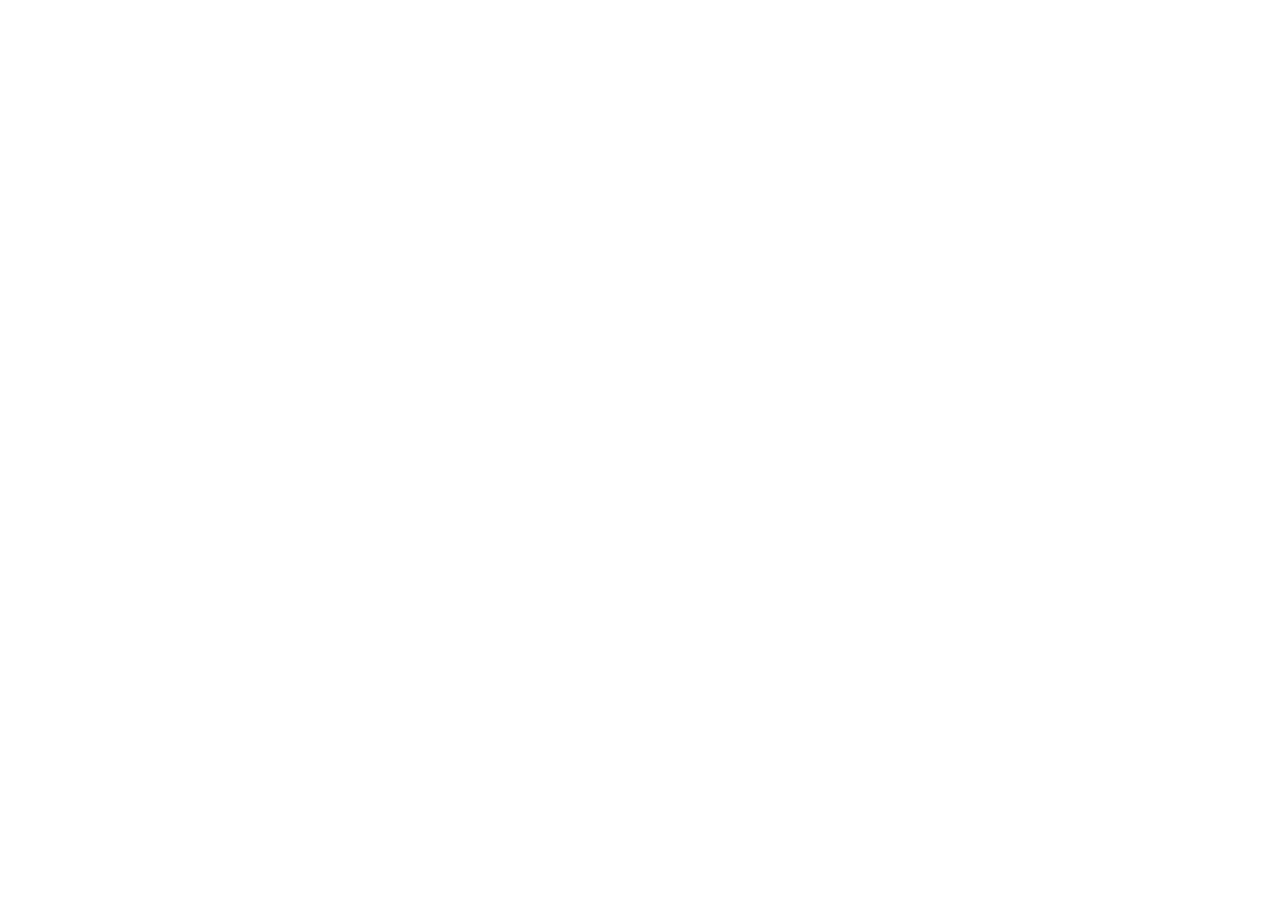
==== Frontend/views/diferencias.html @ 645511ad "se añadio las diferentes vistas" ====
<!DOCTYPE html>
<html lang="es">
<head>
    <meta charset="UTF-8">
    <meta name="viewport" content="width=device-width, initial-scale=1.0">
    <title>Document</title>
    <meta name="description"
        content="Proyecto educativo tipo videojuego por niveles, diseñado para niños con discapacidad cognitiva leve.">
    <link rel="stylesheet" href="Frontend/views/css/styles.css">
    <link rel="preconnect" href="https://fonts.googleapis.com">
    <link
        href="https://fonts.googleapis.com/css2?family=Baloo+2:wght@500;600;700&family=Lexend:wght@400;500;600&display=swap"
        rel="stylesheet">
</head>
<body>
    
</body>
</html>
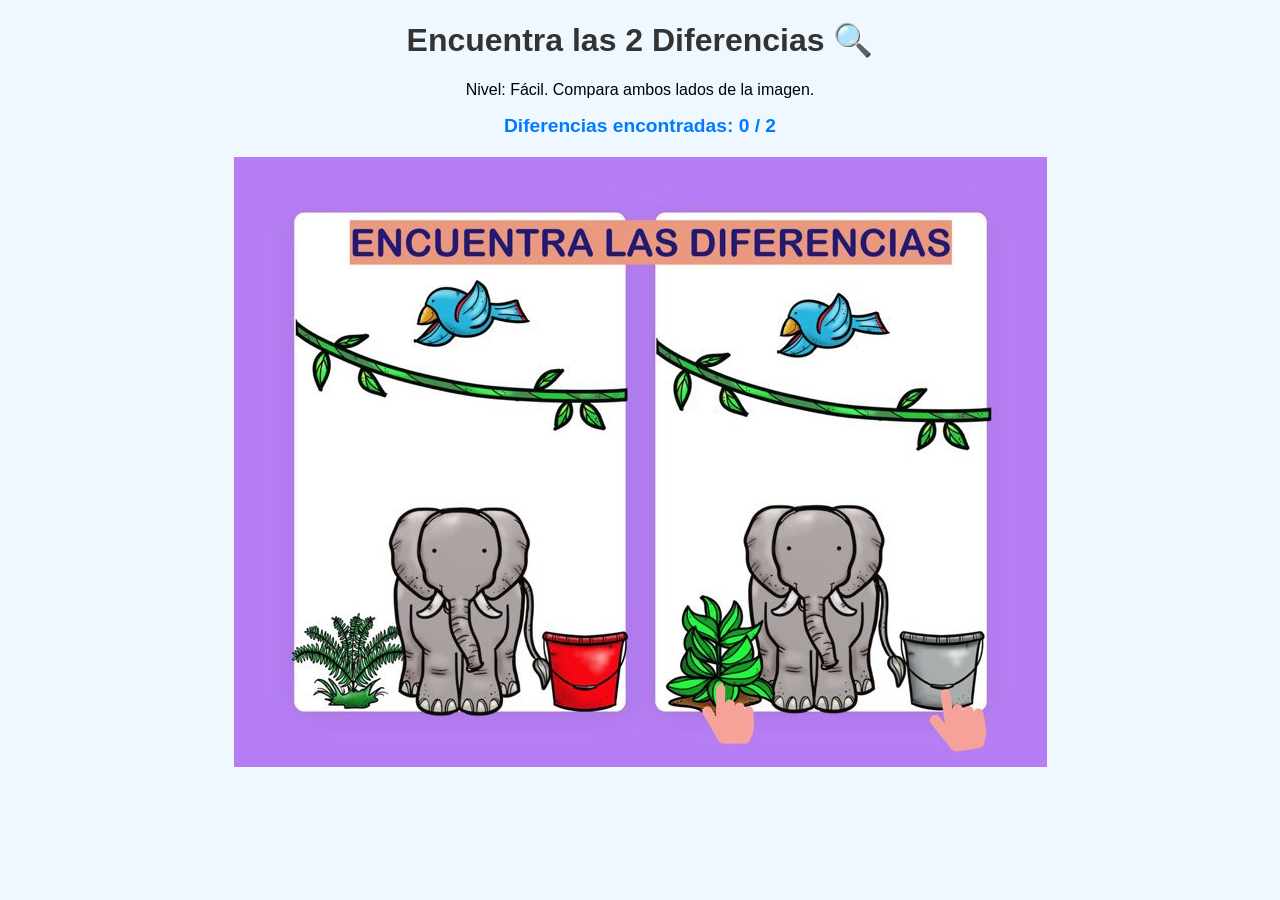
==== commit 3c05844b: "se añadio los dos primeros juegos diferencias y parejas" ====
--- a/Frontend/views/diferencias.html
+++ b/Frontend/views/diferencias.html
@@ -3,16 +3,42 @@
 <head>
     <meta charset="UTF-8">
     <meta name="viewport" content="width=device-width, initial-scale=1.0">
-    <title>Document</title>
+    <title>Diferencias</title>
     <meta name="description"
         content="Proyecto educativo tipo videojuego por niveles, diseñado para niños con discapacidad cognitiva leve.">
-    <link rel="stylesheet" href="Frontend/views/css/styles.css">
+    <link rel="stylesheet" href="/Frontend/views/css/styles_diferencias.css">
     <link rel="preconnect" href="https://fonts.googleapis.com">
     <link
         href="https://fonts.googleapis.com/css2?family=Baloo+2:wght@500;600;700&family=Lexend:wght@400;500;600&display=swap"
         rel="stylesheet">
 </head>
 <body>
+    <title>Juego: Encuentra las Diferencias</title>
     
+</head>
+<body>
+
+    <h1>Encuentra las 2 Diferencias 🔍</h1>
+    <p>Nivel: Fácil. Compara ambos lados de la imagen.</p>
+    <div class="contador">Diferencias encontradas: <span id="encontradas">0</span> / 2</div>
+
+    <!-- Contenedor del juego -->
+    <div class="juego-container">
+        <img src="/Frontend/assets/img de diferencias/elefantante813x610.png" alt="Imagen de diferencias" class="imagen-juego">
+        <!-- DEFINICIÓN DE LAS DIFERENCIAS (Usa porcentajes para que sea responsivo) -->
+        <!-- Nota: Estos porcentajes son de ejemplo para la imagen de arriba -->
+        
+
+                    <!-- Zona de la Planta (Lado derecho) -->
+        <div class="diferencia" style="top: 70%; left: 52%; width: 14%; height: 21%;"></div>
+
+        <!-- Zona del Balde Gris (Extremo derecho) -->
+        <div class="diferencia" style="top: 73%; left: 81%; width: 12%; height: 18%;"></div>
+
+    </div>
+
+</body>
+</html>
+    <script src="/Frontend/views/js/diferencias.js" defer></script>
 </body>
 </html>
--- a/Frontend/views/css/styles_diferencias.css
+++ b/Frontend/views/css/styles_diferencias.css
@@ -0,0 +1,48 @@
+
+        body {
+            font-family: Arial, sans-serif;
+            text-align: center;
+            background-color: #f0f8ff;
+            margin: 20px;
+        }
+
+        h1 {
+            color: #333;
+        }
+
+        .contador {
+            font-size: 1.2rem;
+            font-weight: bold;
+            margin-bottom: 20px;
+            color: #007bff;
+        }
+
+        /* Contenedor principal de las imágenes */
+        .juego-container {
+            position: relative;
+            display: inline-block;
+            user-select: none;
+        }
+
+        /* Imagen del juego */
+        .imagen-juego {
+            display: block;
+            max-width: 100%;
+            height: auto;
+        }
+
+        /* Zonas interactivas ocultas (las diferencias) */
+        .diferencia {
+            position: absolute;
+            border-radius: 50%;
+            cursor: pointer;
+            background-color: rgba(0, 255, 179, 0); /* Totalmente transparente */
+            transition: background 0.3s, border 0.3s;
+        }
+
+        /* Estilo cuando la diferencia es encontrada */
+        .diferencia.encontrada {
+            background-color: rgba(0, 255, 0, 0.3); /* Fondo verde traslúcido */
+            border: 3px solid #28a745; /* Círculo verde */
+            pointer-events: none; /* Desactiva el clic una vez encontrada */
+        }
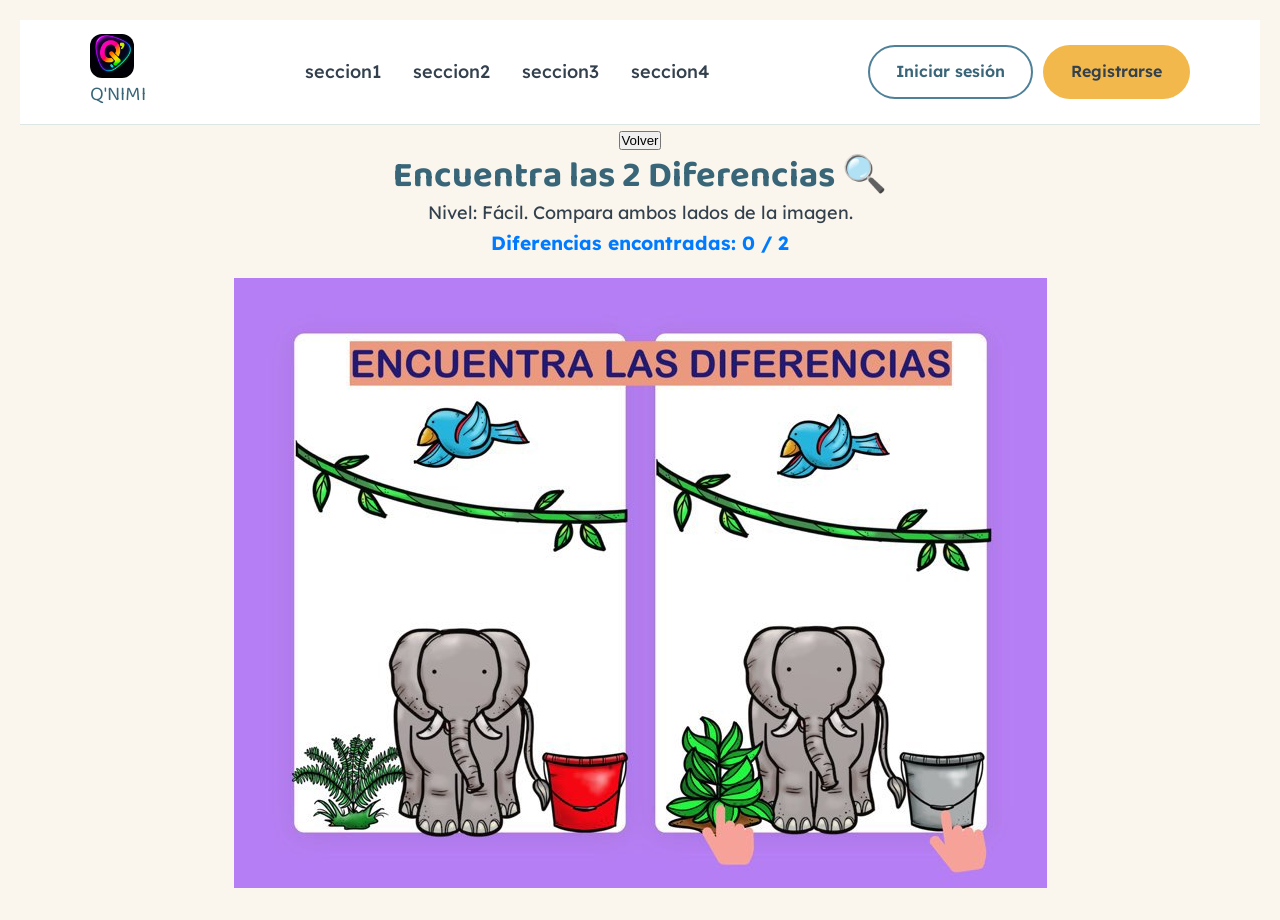
==== commit a226142b: "se agrego la barra del header , y el boton volver en cada juego" ====
--- a/Frontend/views/diferencias.html
+++ b/Frontend/views/diferencias.html
@@ -6,17 +6,56 @@
     <title>Diferencias</title>
     <meta name="description"
         content="Proyecto educativo tipo videojuego por niveles, diseñado para niños con discapacidad cognitiva leve.">
-    <link rel="stylesheet" href="/Frontend/views/css/styles_diferencias.css">
+        <link rel="stylesheet" href="../views/css/styles_diferencias.css">
+        
+        <link rel="stylesheet" href="../views/css/styles.css">
+        
     <link rel="preconnect" href="https://fonts.googleapis.com">
     <link
         href="https://fonts.googleapis.com/css2?family=Baloo+2:wght@500;600;700&family=Lexend:wght@400;500;600&display=swap"
         rel="stylesheet">
+
 </head>
 <body>
+    
+
     <title>Juego: Encuentra las Diferencias</title>
-    
-</head>
+
 <body>
+<div>
+        <!-- NAVBAR - Barra de navegación fija en la parte superior.-->
+    <header class="navbar">
+        <div class="contenedor navbar__contenido">
+
+            <!-- Marca: logo + nombre del proyecto -->
+            <div class="navbar__marca">
+                <a href="../../index.html">
+                    <img src="../assets/Logo.jpeg" alt="Logotipo del proyecto QNIMI" class="navbar__logo">
+                    <span class="navbar__nombre">Q'NIMI</span>
+                </a>
+            </div>
+
+            <!-- Enlaces internos: cada uno apunta a una sección diferente del sitio web -->
+            <nav aria-label="Navegación principal">
+                <ul class="navbar__enlaces">
+                    <li><a href="#">seccion1</a></li>
+                    <li><a href="#">seccion2</a></li>
+                    <li><a href="#">seccion3</a></li>
+                    <li><a href="#">seccion4</a></li>
+                </ul>
+            </nav>
+
+            <!-- Accesos de sesión: por ahora son botones estáticos (sin backend conectado) -->
+            <div class="navbar__acciones">
+                <a href="#" class="boton boton--secundario" data-auth-open="login">Iniciar sesión</a>
+                <a href="#" class="boton boton--primario" data-auth-open="register">Registrarse</a>
+            </div>
+
+        </div>
+    </header>
+    <a href="../views/mapa_niveles.html">
+        <button>Volver</button>
+    </a>
 
     <h1>Encuentra las 2 Diferencias 🔍</h1>
     <p>Nivel: Fácil. Compara ambos lados de la imagen.</p>
@@ -24,7 +63,7 @@
 
     <!-- Contenedor del juego -->
     <div class="juego-container">
-        <img src="/Frontend/assets/img de diferencias/elefantante813x610.png" alt="Imagen de diferencias" class="imagen-juego">
+        <img src="../assets/img de diferencias/elefantante813x610.png" alt="Imagen de diferencias" class="imagen-juego">
         <!-- DEFINICIÓN DE LAS DIFERENCIAS (Usa porcentajes para que sea responsivo) -->
         <!-- Nota: Estos porcentajes son de ejemplo para la imagen de arriba -->
         
@@ -36,9 +75,9 @@
         <div class="diferencia" style="top: 73%; left: 81%; width: 12%; height: 18%;"></div>
 
     </div>
-
+</div>  
 </body>
 </html>
-    <script src="/Frontend/views/js/diferencias.js" defer></script>
+    <script src="../views/js/diferencias.js" defer></script>
 </body>
 </html>
--- a/Frontend/views/css/styles.css
+++ b/Frontend/views/css/styles.css
@@ -0,0 +1,915 @@
+/* --------------------------------------------------------------------------
+   1. VARIABLES DE DISEÑO 
+   Centralizamos aquí toda la paleta y tipografía para que sea fácil
+   ajustarla más adelante sin tener que buscar valores repetidos.
+   -------------------------------------------------------------------------- */
+:root {
+    /* Colores de fondo: tonos cálidos y neutros, no blancos puros
+     (el blanco puro puede resultar deslumbrante para algunos niños) */
+    --color-bg: #FAF6ED;
+    /* crema suave, fondo principal */
+    --color-bg-alt: #EAF4F1;
+    /* menta muy pálido, para alternar secciones */
+    --color-bg-card: #FFFFFF;
+    /* blanco solo para tarjetas puntuales */
+
+    /* Colores principales de marca */
+    --color-primary: #4E8098;
+    /* azul petróleo suave: confianza, calma */
+    --color-primary-dark: #386577;
+    /* variante oscura para hover/estados */
+    --color-secondary: #F2B84B;
+    /* amarillo mostaza cálido: botones de acción */
+    --color-secondary-dark: #D89B2E;
+    --color-accent: #E4756B;
+    /* coral suave: acentos puntuales, no dominante */
+
+    /* Colores de texto (evitamos negro puro, es muy duro visualmente) */
+    --color-text: #33404D;
+    --color-text-soft: #5C6B78;
+    --color-text-inverso: #FFFFFF;
+
+    /* Bordes y sombras suaves, nada de sombras muy marcadas */
+    --color-border: #DCE7E4;
+    --sombra-suave: 0 4px 14px rgba(51, 64, 77, 0.08);
+
+    /* Tipografía */
+    --fuente-titulos: 'Baloo 2', system-ui, sans-serif;
+    /* redondeada, amigable */
+    --fuente-texto: 'Lexend', system-ui, sans-serif;
+    /* alta legibilidad */
+
+    /* Radios de borde: todo redondeado para transmitir cercanía y suavidad */
+    --radio-suave: 16px;
+    --radio-boton: 999px;
+    /* botones tipo "pastilla", fáciles de identificar */
+
+    /* Espaciados reutilizables */
+    --espacio-seccion: clamp(48px, 8vw, 96px);
+}
+
+/* --------------------------------------------------------------------------
+   2. RESET Y BASE
+   Ajustes mínimos para partir de un comportamiento consistente
+   entre navegadores.
+   -------------------------------------------------------------------------- */
+* {
+    margin: 0;
+    padding: 0;
+    box-sizing: border-box;
+}
+
+html {
+    scroll-behavior: smooth;
+    /* desplazamiento suave al usar los enlaces del menú */
+    height: 100%;
+}
+
+/* Respetamos si el usuario tiene activada la preferencia de "reducir movimiento",
+   muy importante en un público sensible a estímulos visuales */
+@media (prefers-reduced-motion: reduce) {
+    html {
+        scroll-behavior: auto;
+    }
+
+    * {
+        animation-duration: 0.001ms !important;
+        animation-iteration-count: 1 !important;
+        transition-duration: 0.001ms !important;
+    }
+}
+
+body {
+    font-family: var(--fuente-texto);
+    background-color: var(--color-bg);
+    color: var(--color-text);
+    line-height: 1.6;
+    font-size: 18px;
+    display: flex;
+    flex-direction: column;
+    min-height: 100dvh;
+    /* tamaño base más grande de lo habitual, mejora la lectura */
+}
+
+
+.contenido-principal {
+    flex: 1;
+}
+
+h1,
+h2,
+h3 {
+    font-family: var(--fuente-titulos);
+    color: var(--color-primary-dark);
+    line-height: 1.25;
+}
+
+img {
+    max-width: 100%;
+    display: block;
+}
+
+a {
+    color: inherit;
+    text-decoration: none;
+}
+
+/* Foco de teclado bien visible: fundamental para accesibilidad,
+   así cualquier persona que navegue con teclado sabe dónde está */
+a:focus-visible,
+button:focus-visible {
+    outline: 3px solid var(--color-accent);
+    outline-offset: 3px;
+}
+
+.contenedor {
+    width: min(1100px, 92%);
+    margin-inline: auto;
+}
+
+/* --------------------------------------------------------------------------
+   3. BARRA DE NAVEGACIÓN (navbar)
+   Fija arriba, con el logo a la izquierda, enlaces de secciones al centro
+   y accesos de "Iniciar sesión" / "Registrarse" a la derecha (estáticos).
+   -------------------------------------------------------------------------- */
+.navbar {
+    position: sticky;
+    top: 0;
+    z-index: 100;
+    background-color: var(--color-bg-card);
+    border-bottom: 1px solid var(--color-border);
+}
+
+.navbar__contenido {
+    display: flex;
+    align-items: center;
+    justify-content: space-between;
+    gap: 16px;
+    padding-block: 14px;
+}
+
+.navbar__marca {
+    display: flex;
+    align-items: center;
+    gap: 10px;
+}
+
+.navbar__logo {
+    width: 44px;
+    height: 44px;
+    border-radius: 12px;
+    object-fit: cover;
+}
+
+.navbar__nombre {
+    font-family: var(--fuente-titulos);
+    font-size: 1.25rem;
+    color: var(--color-primary-dark);
+}
+
+.navbar__enlaces {
+    display: flex;
+    gap: 24px;
+    list-style: none;
+}
+
+.navbar__enlaces a {
+    font-weight: 500;
+    padding: 6px 4px;
+    border-bottom: 3px solid transparent;
+    transition: border-color 0.2s ease, color 0.2s ease;
+}
+
+.navbar__enlaces a:hover,
+.navbar__enlaces a:focus-visible {
+    color: var(--color-primary);
+    border-bottom-color: var(--color-secondary);
+}
+
+.navbar__acciones {
+    display: flex;
+    gap: 10px;
+}
+
+/* Botones base, reutilizados en toda la página */
+.boton {
+    display: inline-block;
+    font-family: var(--fuente-texto);
+    font-weight: 600;
+    font-size: 1rem;
+    padding: 12px 26px;
+    border-radius: var(--radio-boton);
+    border: 2px solid transparent;
+    cursor: pointer;
+    transition: transform 0.15s ease, background-color 0.2s ease;
+}
+
+.boton:hover {
+    transform: translateY(-2px);
+    /* leve, nunca brusco */
+}
+
+.boton--primario {
+    background-color: var(--color-secondary);
+    color: var(--color-text);
+}
+
+.boton--primario:hover {
+    background-color: var(--color-secondary-dark);
+}
+
+.boton--secundario {
+    background-color: transparent;
+    border-color: var(--color-primary);
+    color: var(--color-primary-dark);
+}
+
+.boton--secundario:hover {
+    background-color: var(--color-primary);
+    color: var(--color-text-inverso);
+}
+
+/* Modal de acceso y registro: capa que cubre la pagina y centra el dialogo. */
+.modal {
+    position: fixed;
+    inset: 0;
+    z-index: 200;
+    display: grid;
+    place-items: center;
+    padding: 20px;
+    background-color: rgba(51, 64, 77, 0.62);
+    opacity: 0;
+    visibility: hidden;
+    transition: opacity 0.2s ease, visibility 0.2s ease;
+}
+
+.modal.is-visible {
+    opacity: 1;
+    visibility: visible;
+}
+
+.modal__contenido {
+    position: relative;
+    width: min(440px, 100%);
+    max-height: 92vh;
+    overflow-y: auto;
+    padding: 38px;
+    background-color: var(--color-bg-card);
+    border: 1px solid var(--color-border);
+    border-radius: var(--radio-suave);
+    box-shadow: 0 18px 50px rgba(51, 64, 77, 0.2);
+    transform: translateY(12px);
+    transition: transform 0.2s ease;
+}
+
+.modal.is-visible .modal__contenido {
+    transform: translateY(0);
+}
+
+/* Boton de cierre ubicado en la esquina superior del dialogo. */
+.modal__cerrar {
+    position: absolute;
+    top: 14px;
+    right: 18px;
+    border: 0;
+    background: transparent;
+    color: var(--color-text-soft);
+    font-size: 2rem;
+    line-height: 1;
+    cursor: pointer;
+}
+
+/* Jerarquia visual compartida por los formularios de acceso y registro. */
+.auth-panel__eyebrow {
+    color: var(--color-accent);
+    font-size: 0.85rem;
+    font-weight: 600;
+    text-transform: uppercase;
+    letter-spacing: 0.08em;
+}
+
+.auth-panel__titulo {
+    margin: 4px 0 6px;
+    font-size: 2rem;
+}
+
+.auth-panel__texto {
+    margin-bottom: 22px;
+    color: var(--color-text-soft);
+    font-size: 0.95rem;
+}
+
+/* Campos y acciones de los formularios, organizados en una sola columna. */
+.auth-form {
+    display: grid;
+    gap: 8px;
+}
+
+.auth-form label {
+    font-size: 0.9rem;
+    font-weight: 600;
+}
+
+.auth-form input {
+    width: 100%;
+    margin-bottom: 8px;
+    padding: 12px 14px;
+    border: 2px solid var(--color-border);
+    border-radius: 10px;
+    background-color: var(--color-bg);
+    color: var(--color-text);
+    font: inherit;
+    font-size: 0.9rem;
+}
+
+.auth-form input:focus {
+    border-color: var(--color-primary);
+    outline: 3px solid rgba(78, 128, 152, 0.2);
+}
+
+/* Botones principales y divisor que separa el acceso tradicional de la camara. */
+.auth-form__submit,
+.boton--facial {
+    width: 100%;
+    margin-top: 8px;
+}
+
+.auth-divider {
+    display: flex;
+    align-items: center;
+    gap: 12px;
+    margin: 18px 0 8px;
+    color: var(--color-text-soft);
+    font-size: 0.85rem;
+}
+
+.auth-divider::before,
+.auth-divider::after {
+    content: "";
+    height: 1px;
+    flex: 1;
+    background-color: var(--color-border);
+}
+
+.boton--facial {
+    border: 2px solid var(--color-primary);
+    border-radius: var(--radio-boton);
+    background-color: var(--color-bg-alt);
+    color: var(--color-primary-dark);
+    cursor: pointer;
+    font: inherit;
+    font-weight: 600;
+    padding: 12px 18px;
+}
+
+.auth-switch {
+    margin-top: 22px;
+    text-align: center;
+    font-size: 0.9rem;
+}
+
+.auth-switch button {
+    border: 0;
+    background: transparent;
+    color: var(--color-primary-dark);
+    cursor: pointer;
+    font: inherit;
+    font-weight: 700;
+    text-decoration: underline;
+}
+
+/* Vista previa de la camara y sus controles de reconocimiento facial. */
+.face-panel__video {
+    width: 100%;
+    min-height: 220px;
+    margin: 12px 0 18px;
+    border-radius: 12px;
+    background-color: var(--color-text);
+    object-fit: cover;
+}
+
+.face-panel__acciones {
+    display: flex;
+    gap: 10px;
+    flex-wrap: wrap;
+}
+
+.face-panel__acciones .boton {
+    flex: 1;
+    text-align: center;
+}
+
+[hidden] {
+    display: none !important;
+}
+
+/* --------------------------------------------------------------------------
+   4. HERO (sección de bienvenida con el eslogan)
+   -------------------------------------------------------------------------- */
+.hero {
+    padding-block: var(--espacio-seccion);
+    background: linear-gradient(180deg, var(--color-bg) 0%, var(--color-bg-alt) 100%);
+}
+
+.hero__grid {
+    display: grid;
+    grid-template-columns: 1.1fr 0.9fr;
+    align-items: center;
+    gap: 48px;
+}
+
+.hero__titulo {
+    font-size: clamp(2rem, 4vw, 2.8rem);
+    margin-bottom: 14px;
+}
+
+.hero__eslogan {
+    font-family: var(--fuente-titulos);
+    font-size: clamp(1.15rem, 2.4vw, 1.4rem);
+    color: var(--color-accent);
+    margin-bottom: 18px;
+}
+
+.hero__texto {
+    color: var(--color-text-soft);
+    margin-bottom: 28px;
+    max-width: 46ch;
+}
+
+.hero__cta {
+    display: flex;
+    gap: 14px;
+    flex-wrap: wrap;
+}
+
+/* Contenedor del "camino de niveles": el elemento visual distintivo
+   de la página. Representa literalmente el concepto del juego
+   (avanzar de nivel en nivel) con formas redondeadas y colores suaves. */
+.hero__camino {
+    display: flex;
+    justify-content: center;
+}
+
+.hero__camino svg {
+    width: 100%;
+    height: auto;
+    max-width: 380px;
+}
+
+/* --------------------------------------------------------------------------
+   5. SECCIONES DE CONTENIDO (Misión, Visión, Objetivos)
+   Todas comparten una estructura similar: título + texto,
+   alternando el color de fondo para separar visualmente cada bloque.
+   -------------------------------------------------------------------------- */
+.seccion {
+    padding-block: var(--espacio-seccion);
+}
+
+.seccion--alterna {
+    background-color: var(--color-bg-alt);
+}
+
+.seccion__cabecera {
+    text-align: center;
+    max-width: 640px;
+    margin-inline: auto;
+    margin-bottom: 40px;
+}
+
+.seccion__titulo {
+    font-size: clamp(1.6rem, 3vw, 2.1rem);
+    margin-bottom: 10px;
+}
+
+.seccion__linea {
+    width: 64px;
+    height: 5px;
+    background-color: var(--color-secondary);
+    border-radius: var(--radio-boton);
+    margin: 0 auto 18px auto;
+}
+
+/* Misión y Visión en tarjetas lado a lado */
+.mv__grid {
+    display: grid;
+    grid-template-columns: repeat(2, 1fr);
+    gap: 28px;
+}
+
+.tarjeta {
+    background-color: var(--color-bg-card);
+    border-radius: var(--radio-suave);
+    padding: 32px;
+    box-shadow: var(--sombra-suave);
+    border: 1px solid var(--color-border);
+}
+
+.tarjeta__icono {
+    width: 52px;
+    height: 52px;
+    border-radius: 14px;
+    display: flex;
+    align-items: center;
+    justify-content: center;
+    font-size: 1.5rem;
+    margin-bottom: 16px;
+    background-color: rgba(78, 128, 152, 0.12);
+}
+
+.tarjeta__titulo {
+    font-size: 1.3rem;
+}
+
+/* --------------------------------------------------------------------------
+   PANEL DE PREGUNTAS (Deslizable, con animaciones de transición)
+   -------------------------------------------------------------------------- */
+.questions-panel {
+    display: flex;
+    flex-direction: column;
+    gap: 24px;
+}
+
+.questions-panel__header {
+    margin-bottom: 8px;
+}
+
+.questions-panel__header .auth-panel__titulo {
+    margin-top: 0;
+}
+
+.questions-container {
+    position: relative;
+    width: 100%;
+    min-height: 350px;
+    overflow: hidden;
+}
+
+.question {
+    position: absolute;
+    top: 0;
+    left: 0;
+    width: 100%;
+    transition: transform 0.5s cubic-bezier(0.4, 0, 0.2, 1), opacity 0.5s ease;
+    opacity: 0;
+    pointer-events: none;
+}
+
+.question__content {
+    display: flex;
+    flex-direction: column;
+    gap: 16px;
+}
+
+.question__text {
+    font-weight: 600;
+    font-size: 1.1rem;
+    color: var(--color-primary-dark);
+    line-height: 1.4;
+}
+
+.question__options {
+    display: flex;
+    flex-direction: column;
+    gap: 10px;
+}
+
+.question__option {
+    display: block;
+    width: 100%;
+    padding: 14px 18px;
+    text-align: left;
+    border: 2px solid var(--color-border);
+    border-radius: 12px;
+    background-color: var(--color-bg);
+    color: var(--color-text);
+    font-family: var(--fuente-texto);
+    font-size: 0.95rem;
+    font-weight: 500;
+    cursor: pointer;
+    transition: all 0.2s ease;
+}
+
+.question__option:hover {
+    border-color: var(--color-primary);
+    background-color: var(--color-bg-alt);
+}
+
+.question__option.selected {
+    border-color: var(--color-secondary);
+    background-color: var(--color-secondary);
+    color: var(--color-text);
+    font-weight: 600;
+}
+
+.questions-panel__progress {
+    display: flex;
+    flex-direction: column;
+    gap: 10px;
+    margin: 16px 0;
+}
+
+.progress-bar {
+    width: 100%;
+    height: 6px;
+    background-color: var(--color-border);
+    border-radius: 999px;
+    overflow: hidden;
+}
+
+.progress-bar__fill {
+    height: 100%;
+    background-color: var(--color-secondary);
+    transition: width 0.4s ease;
+}
+
+.progress-text {
+    font-size: 0.85rem;
+    color: var(--color-text-soft);
+    text-align: center;
+}
+
+.questions-panel__actions {
+    display: flex;
+    gap: 10px;
+    flex-wrap: wrap;
+}
+
+.questions-panel__actions .boton {
+    flex: 1;
+    text-align: center;
+    min-width: 120px;
+}
+
+/* --------------------------------------------------------------------------
+   ESTILOS ADICIONALES PARA BOTONES
+   -------------------------------------------------------------------------- */
+.boton--enlace {
+    padding: 0;
+    border: 0;
+    background: transparent;
+    color: var(--color-primary-dark);
+    font-size: 0.9rem;
+    text-decoration: underline;
+    cursor: pointer;
+    font-weight: 600;
+    transition: color 0.2s ease;
+}
+
+.boton--enlace:hover {
+    color: var(--color-primary);
+    transform: none;
+}
+
+.login-opciones {
+    margin: 12px 0;
+    text-align: center;
+}
+
+.tarjeta__titulo {
+    font-size: 1.3rem;
+    margin-bottom: 10px;
+}
+
+.tarjeta__texto {
+    color: var(--color-text-soft);
+}
+/* --------------------------------------------------------------------------
+   OBJETIVOS EN GRID
+   Reemplaza el bloque de un solo párrafo por varias tarjetas que se
+   acomodan solas según el espacio disponible (auto-fit), quedando
+   responsive sin necesidad de media queries adicionales.
+   -------------------------------------------------------------------------- */
+.objetivos__grid {
+    display: grid;
+    grid-template-columns: repeat(auto-fit, minmax(260px, 1fr));
+    gap: 28px;
+    max-width: 900px;
+    margin-inline: auto;
+}
+
+.objetivos__tarjeta .tarjeta__texto {
+    text-align: center;
+}
+
+/* Objetivos: un único bloque de texto centrado, en tarjeta,
+   en lugar de varias tarjetas separadas */
+.objetivos__texto-contenedor {
+    max-width: 760px;
+    margin-inline: auto;
+    background-color: var(--color-bg-card);
+    border-radius: var(--radio-suave);
+    padding: 36px;
+    border: 1px solid var(--color-border);
+    box-shadow: var(--sombra-suave);
+}
+
+.objetivos__texto {
+    color: var(--color-text-soft);
+    text-align: center;
+    font-size: 1.05rem;
+}
+
+/* --------------------------------------------------------------------------
+   6. FOOTER
+   -------------------------------------------------------------------------- */
+.footer {
+    background-color: var(--color-primary-dark);
+    color: var(--color-text-inverso);
+    padding-block: 32px;
+    text-align: center;
+}
+
+.footer__eslogan {
+    font-family: var(--fuente-titulos);
+    margin-bottom: 6px;
+}
+
+.footer__copy {
+    font-size: 0.85rem;
+    color: rgba(255, 255, 255, 0.75);
+}
+
+/* --------------------------------------------------------------------------
+   7. RESPONSIVE
+   El público incluye niños que pueden usar tablets; simplificamos
+   el layout en pantallas pequeñas para mantener la claridad.
+   -------------------------------------------------------------------------- */
+@media (max-width: 860px) {
+    .navbar__enlaces {
+        display: none;
+        /* en una siguiente iteración: menú hamburguesa */
+    }
+
+    .hero__grid {
+        grid-template-columns: 1fr;
+        text-align: center;
+    }
+
+    .hero__texto {
+        margin-inline: auto;
+    }
+
+    .hero__cta {
+        justify-content: center;
+    }
+
+    .mv__grid {
+        grid-template-columns: 1fr;
+    }
+}
+
+@media (max-width: 480px) {
+    .modal__contenido {
+        padding: 34px 22px 26px;
+    }
+
+    .face-panel__acciones .boton {
+        flex-basis: 100%;
+    }
+}
+
+/* --------------------------------------------------------------------------
+   PANTALLA DE CARGA / INICIO
+   Cubre toda la ventana con el logo y el nombre de la app mientras
+   el index termina de cargar; luego se desvanece con una transición.
+   -------------------------------------------------------------------------- */
+.pantalla-carga {
+    position: fixed;
+    inset: 0;
+    z-index: 999;
+    display: flex;
+    align-items: center;
+    justify-content: center;
+    background-color: var(--color-bg);
+    transition: opacity 0.6s ease, visibility 0.6s ease;
+}
+
+.pantalla-carga--oculta {
+    opacity: 0;
+    visibility: hidden;
+    pointer-events: none;
+}
+
+.pantalla-carga__contenido {
+    display: flex;
+    flex-direction: column;
+    align-items: center;
+    text-align: center;
+    gap: 12px;
+    padding: 24px;
+}
+
+.pantalla-carga__logo {
+    width: clamp(72px, 18vw, 120px);
+    height: clamp(72px, 18vw, 120px);
+    border-radius: 20px;
+    object-fit: cover;
+    animation: pantalla-carga-latido 1.6s ease-in-out infinite;
+}
+
+.pantalla-carga__nombre {
+    font-family: var(--fuente-titulos);
+    color: var(--color-primary-dark);
+    font-size: clamp(1.6rem, 5vw, 2.2rem);
+    animation: pantalla-carga-latido2 1.6s ease-in-out infinite;
+}
+
+/* min-height reserva el espacio del eslogan aunque esté vacío,
+   así el logo y el nombre no "saltan" de posición si luego se añade texto */
+.pantalla-carga__eslogan {
+    font-family: var(--fuente-titulos);
+    color: var(--color-accent);
+    font-size: clamp(0.95rem, 2.6vw, 1.1rem);
+    min-height: 1.4em;
+}
+
+@keyframes pantalla-carga-latido {
+    0%, 100% { transform: scale(1); }
+    50% { transform: scale(1.30); }
+}
+@keyframes pantalla-carga-latido2 {
+    0%, 100% { transform: scale(1); }
+    50% { transform: scale(1.05); }
+}
+
+/* Respetamos otra vez la preferencia de movimiento reducido */
+@media (prefers-reduced-motion: reduce) {
+    .pantalla-carga__logo {
+        animation: none;
+    }
+}
+
+/* Evita el scroll de fondo mientras la pantalla de carga está activa */
+body.pantalla-carga-activa {
+    overflow: hidden;
+}
+/* --------------------------------------------------------------------------
+   SELECCIÓN DE NIVELES
+   Grid de cajas (una por nivel) que se acomodan solas según el espacio
+   disponible: de lado a lado en pantallas grandes, y en columna
+   en pantallas pequeñas, sin necesidad de media queries adicionales.
+   -------------------------------------------------------------------------- */
+.niveles__grid {
+    display: grid;
+    grid-template-columns: repeat(auto-fit, minmax(240px, 1fr));
+    gap: 28px;
+}
+
+.nivel-tarjeta {
+    display: flex;
+    flex-direction: column;
+    align-items: flex-start;
+    gap: 10px;
+    width: 100%;
+    text-align: left;
+    background-color: var(--color-bg-card);
+    border: 1px solid var(--color-border);
+    border-radius: var(--radio-suave);
+    box-shadow: var(--sombra-suave);
+    padding: 28px;
+    cursor: pointer;
+    font-family: var(--fuente-texto);
+    transition: transform 0.15s ease, border-color 0.2s ease;
+}
+
+.nivel-tarjeta:hover,
+.nivel-tarjeta:focus-visible {
+    transform: translateY(-4px);
+    border-color: var(--color-primary);
+}
+
+.nivel-tarjeta__numero {
+    display: inline-block;
+    padding: 6px 16px;
+    border-radius: var(--radio-boton);
+    background-color: var(--color-secondary);
+    color: var(--color-text);
+    font-family: var(--fuente-titulos);
+    font-size: 0.85rem;
+    font-weight: 600;
+}
+
+.nivel-tarjeta__titulo {
+    font-size: 1.25rem;
+    color: var(--color-primary-dark);
+}
+
+.nivel-tarjeta__descripcion {
+    color: var(--color-text-soft);
+    font-size: 0.95rem;
+}
+
+.nivel-tarjeta__imagen {
+    width: 100%;
+    aspect-ratio: 4 / 3;
+    border-radius: 12px;
+    overflow: hidden;
+    margin-bottom: 4px;
+    background-color: var(--color-bg-alt);
+}
+
+.nivel-tarjeta__imagen img {
+    width: 100%;
+    height: 100%;
+    object-fit: cover;
+}
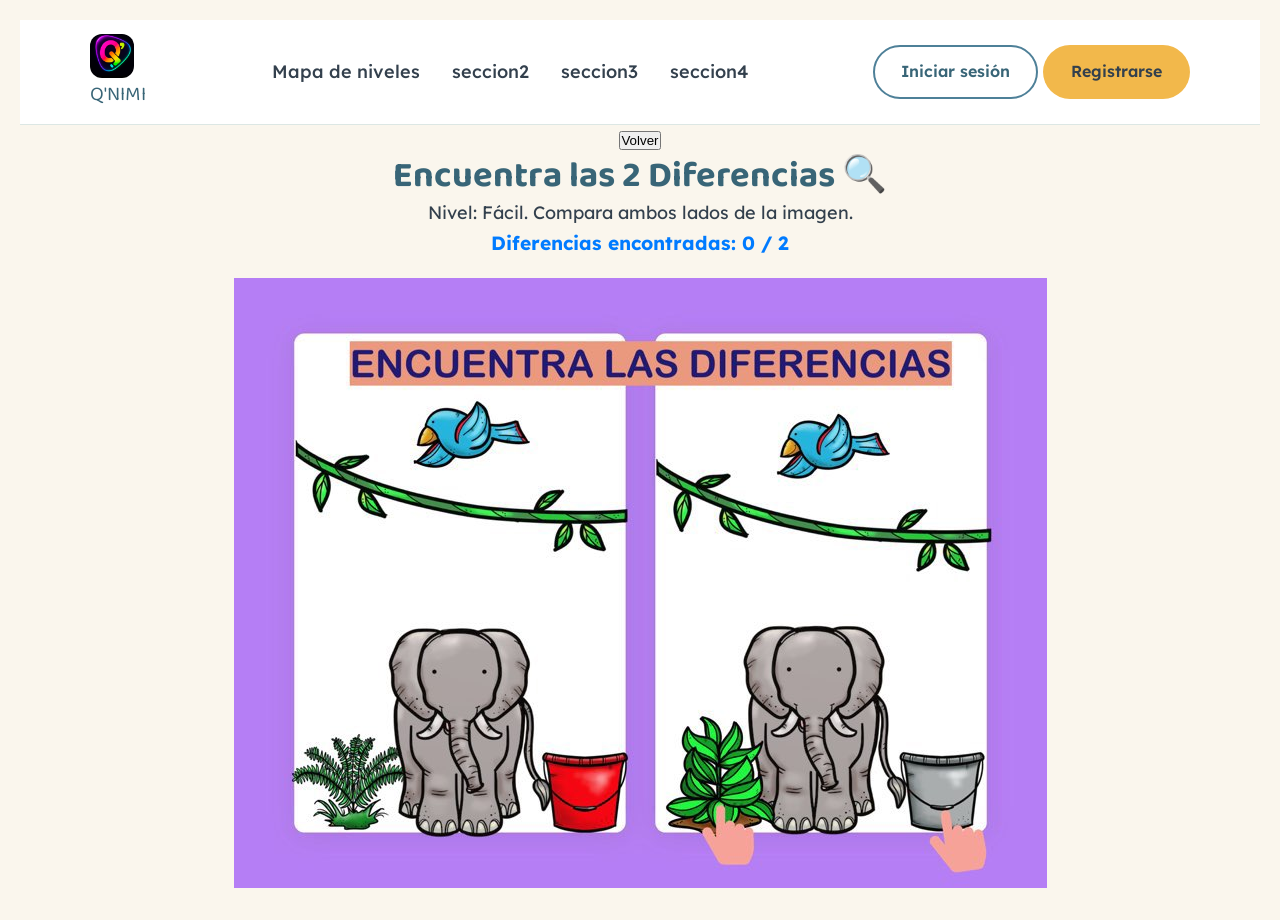
==== commit cb9df7a7: "se añadio funcionalidad con la api hecha en fastapi" ====
--- a/Frontend/views/diferencias.html
+++ b/Frontend/views/diferencias.html
@@ -1,83 +1,98 @@
 <!DOCTYPE html>
 <html lang="es">
+
 <head>
     <meta charset="UTF-8">
     <meta name="viewport" content="width=device-width, initial-scale=1.0">
     <title>Diferencias</title>
     <meta name="description"
         content="Proyecto educativo tipo videojuego por niveles, diseñado para niños con discapacidad cognitiva leve.">
-        <link rel="stylesheet" href="../views/css/styles_diferencias.css">
-        
-        <link rel="stylesheet" href="../views/css/styles.css">
-        
+    <link rel="stylesheet" href="../views/css/styles_diferencias.css">
+
+    <link rel="stylesheet" href="../views/css/styles.css">
+
     <link rel="preconnect" href="https://fonts.googleapis.com">
     <link
         href="https://fonts.googleapis.com/css2?family=Baloo+2:wght@500;600;700&family=Lexend:wght@400;500;600&display=swap"
         rel="stylesheet">
 
 </head>
+
 <body>
-    
+
 
     <title>Juego: Encuentra las Diferencias</title>
 
-<body>
-<div>
-        <!-- NAVBAR - Barra de navegación fija en la parte superior.-->
-    <header class="navbar">
-        <div class="contenedor navbar__contenido">
+    <body>
+        <div>
+            <!-- NAVBAR - Barra de navegación fija en la parte superior.-->
+            <header class="navbar">
+                <div class="contenedor navbar__contenido">
 
-            <!-- Marca: logo + nombre del proyecto -->
-            <div class="navbar__marca">
-                <a href="../../index.html">
-                    <img src="../assets/Logo.jpeg" alt="Logotipo del proyecto QNIMI" class="navbar__logo">
-                    <span class="navbar__nombre">Q'NIMI</span>
-                </a>
+                    <!-- Marca: logo + nombre del proyecto -->
+                    <div class="navbar__marca">
+                        <a href="../../index.html">
+                            <img src="../assets/Logo.jpeg" alt="Logotipo del proyecto QNIMI" class="navbar__logo">
+                            <span class="navbar__nombre">Q'NIMI</span>
+                        </a>
+                    </div>
+
+                    <!-- Enlaces internos: cada uno apunta a una sección diferente del sitio web -->
+                    <nav aria-label="Navegación principal">
+                        <ul class="navbar__enlaces">
+                            <li><a href="./mapa_niveles.html">Mapa de niveles</a></li>
+                            <li><a href="#">seccion2</a></li>
+                            <li><a href="#">seccion3</a></li>
+                            <li><a href="#">seccion4</a></li>
+                        </ul>
+                    </nav>
+
+                    <!-- Accesos de sesión: por ahora son botones estáticos (sin backend conectado) -->
+                    <div class="navbar__acciones">
+                        <!-- Se muestra cuando NO hay sesión iniciada -->
+                        <div data-navbar-invitado>
+                            <a href="#" class="boton boton--secundario" data-auth-open="login">Iniciar sesión</a>
+                            <a href="#" class="boton boton--primario" data-auth-open="register">Registrarse</a>
+                        </div>
+
+                        <!-- Se muestra cuando SÍ hay sesión iniciada; oculto por defecto -->
+                        <div data-navbar-sesion hidden>
+                            <span class="navbar__saludo">Hola, <strong data-navbar-nombre></strong></span>
+                            <button type="button" class="boton boton--secundario" data-logout>Cerrar sesión</button>
+                        </div>
+                    </div>
+
+                </div>
+            </header>
+            <a href="../views/mapa_niveles.html">
+                <button>Volver</button>
+            </a>
+
+            <h1>Encuentra las 2 Diferencias 🔍</h1>
+            <p>Nivel: Fácil. Compara ambos lados de la imagen.</p>
+            <div class="contador">Diferencias encontradas: <span id="encontradas">0</span> / 2</div>
+
+            <!-- Contenedor del juego -->
+            <div class="juego-container">
+                <img src="../assets/img de diferencias/elefantante813x610.png" alt="Imagen de diferencias"
+                    class="imagen-juego">
+                <!-- DEFINICIÓN DE LAS DIFERENCIAS (Usa porcentajes para que sea responsivo) -->
+                <!-- Nota: Estos porcentajes son de ejemplo para la imagen de arriba -->
+
+
+                <!-- Zona de la Planta (Lado derecho) -->
+                <div class="diferencia" style="top: 70%; left: 52%; width: 14%; height: 21%;"></div>
+
+                <!-- Zona del Balde Gris (Extremo derecho) -->
+                <div class="diferencia" style="top: 73%; left: 81%; width: 12%; height: 18%;"></div>
+
             </div>
+        </div>
+    </body>
 
-            <!-- Enlaces internos: cada uno apunta a una sección diferente del sitio web -->
-            <nav aria-label="Navegación principal">
-                <ul class="navbar__enlaces">
-                    <li><a href="#">seccion1</a></li>
-                    <li><a href="#">seccion2</a></li>
-                    <li><a href="#">seccion3</a></li>
-                    <li><a href="#">seccion4</a></li>
-                </ul>
-            </nav>
+</html>
+<script src="../views/js/diferencias.js" defer></script>
+<script src="../views/js/autenticacion.js" defer></script>
+</body>
 
-            <!-- Accesos de sesión: por ahora son botones estáticos (sin backend conectado) -->
-            <div class="navbar__acciones">
-                <a href="#" class="boton boton--secundario" data-auth-open="login">Iniciar sesión</a>
-                <a href="#" class="boton boton--primario" data-auth-open="register">Registrarse</a>
-            </div>
-
-        </div>
-    </header>
-    <a href="../views/mapa_niveles.html">
-        <button>Volver</button>
-    </a>
-
-    <h1>Encuentra las 2 Diferencias 🔍</h1>
-    <p>Nivel: Fácil. Compara ambos lados de la imagen.</p>
-    <div class="contador">Diferencias encontradas: <span id="encontradas">0</span> / 2</div>
-
-    <!-- Contenedor del juego -->
-    <div class="juego-container">
-        <img src="../assets/img de diferencias/elefantante813x610.png" alt="Imagen de diferencias" class="imagen-juego">
-        <!-- DEFINICIÓN DE LAS DIFERENCIAS (Usa porcentajes para que sea responsivo) -->
-        <!-- Nota: Estos porcentajes son de ejemplo para la imagen de arriba -->
-        
-
-                    <!-- Zona de la Planta (Lado derecho) -->
-        <div class="diferencia" style="top: 70%; left: 52%; width: 14%; height: 21%;"></div>
-
-        <!-- Zona del Balde Gris (Extremo derecho) -->
-        <div class="diferencia" style="top: 73%; left: 81%; width: 12%; height: 18%;"></div>
-
-    </div>
-</div>  
-</body>
-</html>
-    <script src="../views/js/diferencias.js" defer></script>
-</body>
 </html>
--- a/Frontend/views/css/styles.css
+++ b/Frontend/views/css/styles.css
@@ -912,4 +912,343 @@
     width: 100%;
     height: 100%;
     object-fit: cover;
+}
+/* ==========================================================================
+   EVALUACIÓN INTERACTIVA - Q'NIMI
+   Experiencia guiada por la mascota "Nimi", pensada para niños con
+   discapacidad cognitiva leve: pocos elementos por pantalla, refuerzo
+   positivo constante, avance automático y animaciones suaves.
+   ========================================================================== */
+
+.experiencia {
+    display: flex;
+    justify-content: center;
+    padding: var(--espacio-seccion) 20px;
+    min-height: 80vh;
+}
+
+.pantalla-experiencia {
+    width: min(560px, 100%);
+    display: flex;
+    flex-direction: column;
+    align-items: center;
+    text-align: center;
+    gap: 18px;
+    animation: aparecer 0.5s ease;
+}
+
+.boton--grande {
+    font-size: 1.15rem;
+    padding: 16px 40px;
+}
+
+/* --------------------------------------------------------------------------
+   MASCOTA "NIMI"
+   -------------------------------------------------------------------------- */
+.mascota__svg {
+    width: 140px;
+    height: 140px;
+}
+
+.mascota--idle .mascota__svg {
+    animation: mascota-respirar 3s ease-in-out infinite;
+}
+
+.mascota__mejilla {
+    opacity: 0;
+    transition: opacity 0.3s ease;
+}
+
+.mascota__boca--feliz {
+    display: none;
+}
+
+.mascota--feliz .mascota__boca--normal {
+    display: none;
+}
+
+.mascota--feliz .mascota__boca--feliz {
+    display: block;
+}
+
+.mascota--feliz .mascota__mejilla {
+    opacity: 1;
+}
+
+.mascota--rebote .mascota__svg {
+    animation: mascota-rebote 0.6s ease;
+}
+
+@keyframes mascota-respirar {
+    0%, 100% { transform: translateY(0) scale(1); }
+    50% { transform: translateY(-6px) scale(1.02); }
+}
+
+@keyframes mascota-rebote {
+    0%   { transform: translateY(0) scale(1); }
+    30%  { transform: translateY(-22px) scale(1.08); }
+    55%  { transform: translateY(0) scale(0.96); }
+    75%  { transform: translateY(-8px) scale(1.03); }
+    100% { transform: translateY(0) scale(1); }
+}
+
+/* --------------------------------------------------------------------------
+   GLOBO DE DIÁLOGO
+   -------------------------------------------------------------------------- */
+.globo-dialogo {
+    position: relative;
+    max-width: 420px;
+    background-color: var(--color-bg-card);
+    border: 2px solid var(--color-border);
+    border-radius: var(--radio-suave);
+    padding: 14px 22px;
+    font-family: var(--fuente-titulos);
+    font-size: 1.1rem;
+    color: var(--color-primary-dark);
+    box-shadow: var(--sombra-suave);
+}
+
+.globo-dialogo::before {
+    content: "";
+    position: absolute;
+    top: -10px;
+    left: 50%;
+    transform: translateX(-50%);
+    border-width: 0 10px 10px 10px;
+    border-style: solid;
+    border-color: transparent transparent var(--color-bg-card) transparent;
+}
+
+/* --------------------------------------------------------------------------
+   CAMINO DE PROGRESO
+   -------------------------------------------------------------------------- */
+.camino-progreso {
+    display: flex;
+    align-items: center;
+    justify-content: center;
+    margin-bottom: 4px;
+}
+
+.nodo-progreso {
+    position: relative;
+    width: 42px;
+    height: 42px;
+    border-radius: 50%;
+    background-color: var(--color-bg-card);
+    border: 3px solid var(--color-border);
+    display: flex;
+    align-items: center;
+    justify-content: center;
+    font-family: var(--fuente-titulos);
+    font-size: 0.95rem;
+    color: var(--color-text-soft);
+    z-index: 1;
+    transition: border-color 0.3s ease, background-color 0.3s ease, transform 0.3s ease;
+}
+
+.nodo-progreso:not(:first-child)::before {
+    content: "";
+    position: absolute;
+    right: 100%;
+    top: 50%;
+    transform: translateY(-50%);
+    width: 26px;
+    height: 4px;
+    background-color: var(--color-border);
+    transition: background-color 0.3s ease;
+}
+
+.nodo-progreso--activo {
+    border-color: var(--color-primary);
+    animation: pulso-nodo 1.6s ease-in-out infinite;
+}
+
+.nodo-progreso--completado {
+    border-color: var(--color-secondary);
+    background-color: var(--color-secondary);
+    color: var(--color-text);
+}
+
+.nodo-progreso--completado:not(:first-child)::before {
+    background-color: var(--color-secondary);
+}
+
+@keyframes pulso-nodo {
+    0%, 100% { box-shadow: 0 0 0 4px rgba(78, 128, 152, 0.15); }
+    50%      { box-shadow: 0 0 0 9px rgba(78, 128, 152, 0.04); }
+}
+
+/* --------------------------------------------------------------------------
+   TARJETA DE PREGUNTA
+   -------------------------------------------------------------------------- */
+.tarjeta-pregunta {
+    width: 100%;
+    background-color: var(--color-bg-card);
+    border: 1px solid var(--color-border);
+    border-radius: var(--radio-suave);
+    box-shadow: var(--sombra-suave);
+    padding: 32px 26px;
+    animation: aparecer 0.4s ease;
+}
+
+.tarjeta-pregunta.saliendo {
+    animation: desaparecer 0.25s ease forwards;
+}
+
+@keyframes aparecer {
+    from { opacity: 0; transform: translateY(16px); }
+    to   { opacity: 1; transform: translateY(0); }
+}
+
+@keyframes desaparecer {
+    to { opacity: 0; transform: translateY(-16px); }
+}
+
+.pregunta-texto {
+    font-family: var(--fuente-titulos);
+    font-size: 1.3rem;
+    color: var(--color-primary-dark);
+    margin-bottom: 22px;
+}
+
+.opciones-grid {
+    display: grid;
+    grid-template-columns: repeat(2, 1fr);
+    gap: 14px;
+}
+
+@media (max-width: 480px) {
+    .opciones-grid {
+        grid-template-columns: 1fr;
+    }
+}
+
+.opcion-boton {
+    display: flex;
+    align-items: center;
+    gap: 12px;
+    padding: 16px 18px;
+    border: 3px solid var(--color-border);
+    border-radius: 18px;
+    background-color: var(--color-bg);
+    font: inherit;
+    font-size: 1.05rem;
+    font-weight: 600;
+    color: var(--color-text);
+    cursor: pointer;
+    transition: transform 0.15s ease, border-color 0.2s ease, background-color 0.2s ease;
+}
+
+.opcion-boton:hover,
+.opcion-boton:focus-visible {
+    border-color: var(--color-primary);
+    transform: translateY(-3px);
+}
+
+.opcion-boton.seleccionada {
+    border-color: var(--color-secondary);
+    background-color: var(--color-secondary);
+    animation: opcion-elegida 0.4s ease;
+}
+
+@keyframes opcion-elegida {
+    0%   { transform: scale(1); }
+    40%  { transform: scale(1.05); }
+    100% { transform: scale(1); }
+}
+
+.opcion-boton__letra {
+    flex-shrink: 0;
+    width: 34px;
+    height: 34px;
+    border-radius: 50%;
+    background-color: var(--color-bg-alt);
+    display: flex;
+    align-items: center;
+    justify-content: center;
+    font-family: var(--fuente-titulos);
+    color: var(--color-primary-dark);
+}
+
+.opcion-boton.seleccionada .opcion-boton__letra {
+    background-color: var(--color-bg-card);
+}
+
+/* --------------------------------------------------------------------------
+   PANTALLA DE RESULTADO
+   -------------------------------------------------------------------------- */
+.resultado-titulo {
+    font-size: 1.8rem;
+}
+
+.estrellas-resultado {
+    display: flex;
+    gap: 8px;
+    font-size: 2rem;
+    color: var(--color-border);
+}
+
+.estrellas-resultado span {
+    transition: color 0.3s ease, transform 0.3s ease;
+}
+
+.estrellas-resultado span.lograda {
+    color: var(--color-secondary);
+    animation: estrella-pop 0.5s ease;
+}
+
+@keyframes estrella-pop {
+    0%   { transform: scale(0) rotate(-20deg); }
+    60%  { transform: scale(1.3) rotate(10deg); }
+    100% { transform: scale(1) rotate(0deg); }
+}
+
+.resultado-tarjeta {
+    width: 100%;
+}
+
+.resultado-nivel {
+    font-family: var(--fuente-titulos);
+    font-size: 1.4rem;
+    color: var(--color-primary-dark);
+    margin-bottom: 6px;
+}
+
+.resultado-texto {
+    color: var(--color-text-soft);
+}
+
+/* --------------------------------------------------------------------------
+   CONFETI
+   -------------------------------------------------------------------------- */
+.confeti-contenedor {
+    position: fixed;
+    inset: 0;
+    pointer-events: none;
+    overflow: hidden;
+    z-index: 300;
+}
+
+.confeti-pieza {
+    position: absolute;
+    top: -20px;
+    width: 10px;
+    height: 14px;
+    border-radius: 3px;
+    animation: confeti-caer linear forwards;
+}
+
+@keyframes confeti-caer {
+    to {
+        transform: translateY(110vh) rotate(540deg);
+        opacity: 0.2;
+    }
+}
+
+/* Movimiento reducido: quitamos el latido, el pulso y el confeti,
+   la regla global ya achica las duraciones, aquí ocultamos el confeti entero */
+@media (prefers-reduced-motion: reduce) {
+    .confeti-contenedor {
+        display: none;
+    }
 }
